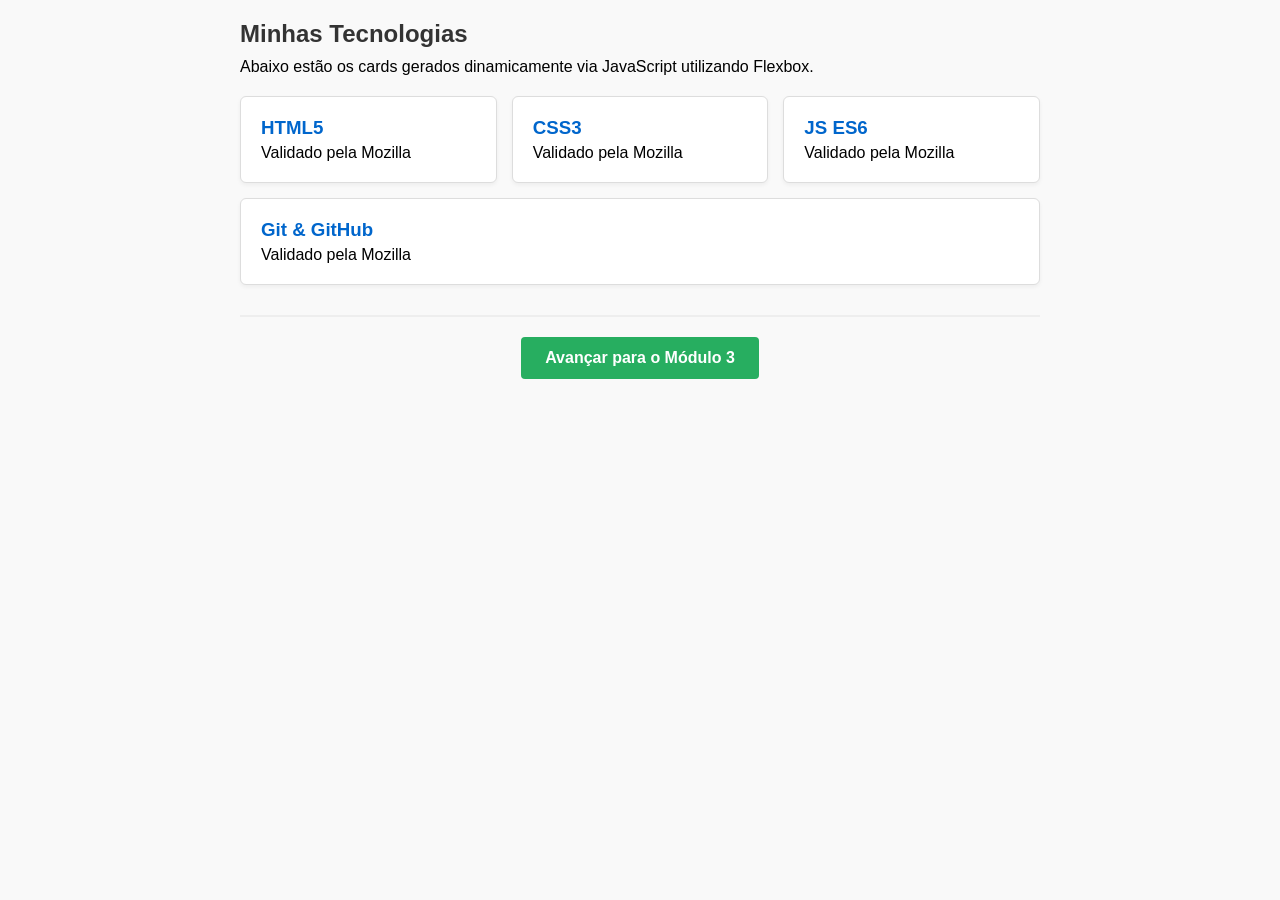
==== algoritimo-conceito.html @ e3928526 "Rename conceitoalgoritimo.html to algoritimo-conceito.html" ====
<!DOCTYPE html>
<html lang="pt-br">
<head>
    <meta charset="UTF-8">
    <meta name="viewport" content="width=device-width, initial-scale=1.0">
    <title>Módulo 2 - Intermediário</title>
    <style>
        * {
          box-sizing: border-box;
          margin: 0;
          padding: 0;
        }
        body {
          font-family: sans-serif;
          padding: 20px;
          background-color: #f9f9f9;
        }
        .galeria-container {
          max-width: 800px;
          margin: 0 auto;
        }
        h2 {
          color: #333;
          margin-bottom: 10px;
        }
        /* Alinhamento moderno unidimensional usando Flexbox */
        .flex-grid {
          display: flex;
          flex-wrap: wrap;
          gap: 15px;
          justify-content: center;
          margin-top: 20px;
          margin-bottom: 30px;
        }
        /* Estilo dos cards gerados pelo JS */
        .item-card {
          flex: 1 1 200px; /* grow, shrink, basis */
          background: white;
          padding: 20px;
          border: 1px solid #ddd;
          border-radius: 6px;
          box-shadow: 0 2px 4px rgba(0,0,0,0.05);
        }
        .item-card h3 {
          color: #0066cc;
          margin-bottom: 5px;
        }
        /* Área de navegação inferior */
        .navegacao-container {
          border-top: 2px solid #eee;
          padding-top: 20px;
          text-align: center;
        }
        .btn-proximo {
          padding: 12px 24px;
          background-color: #27ae60;
          color: white;
          border: none;
          border-radius: 4px;
          font-size: 1rem;
          font-weight: bold;
          cursor: pointer;
          transition: background-color 0.2s;
        }
        .btn-proximo:hover {
          background-color: #219653;
        }
        .aviso-redirecionamento {
          display: none;
          margin-top: 15px;
          color: #27ae60;
          font-weight: bold;
        }
    </style>
</head>
<body>
    <section class="galeria-container">
        <h2>Minhas Tecnologias</h2>
        <p>Abaixo estão os cards gerados dinamicamente via JavaScript utilizando Flexbox.</p>
        
        <div id="lista-cards" class="flex-grid"></div>

        <!-- Seção de navegação adicionada para avançar de nível -->
        <div class="navegacao-container">
            <button id="btn-avancar" class="btn-proximo">Avançar para o Módulo 3</button>
            <p id="texto-aguarde" class="aviso-redirecionamento">Preparando ambiente... Redirecionando em 2 segundos.</p>
        </div>
    </section>

    <script>
        // Array de dados simulando uma resposta de banco de dados
        const dados = ['HTML5', 'CSS3', 'JS ES6', 'Git & GitHub'];
        const container = document.querySelector('#lista-cards');

        // Construindo elementos dinamicamente respeitando a árvore do DOM (Padrão MDN)
        dados.forEach(tecnologia => {
          const div = document.createElement('div');
          div.classList.add('item-card');
          div.innerHTML = `<h3>${tecnologia}</h3><p>Validado pela Mozilla</p>`;
          container.appendChild(div);
        });

        // Lógica de controle do botão e redirecionamento temporal
        const botaoAvancar = document.querySelector('#btn-avancar');
        const avisoTexto = document.querySelector('#texto-aguarde');

        botaoAvancar.addEventListener('click', () => {
            // Exibe o texto de aviso alterando o display CSS via JavaScript
            avisoTexto.style.display = 'block';
            
            // Desabilita o botão para evitar novas requisições e cliques duplicados
            botaoAvancar.disabled = true;
            botaoAvancar.style.backgroundColor = '#ccc';
            botaoAvancar.style.cursor = 'not-allowed';

            // Aguarda 2000 milissegundos (2 segundos) e redireciona para a página do módulo 3
            setTimeout(() => {
                window.location.href = 'modulo3.html';
            }, 2000);
        });
    </script>
</body>
</html>
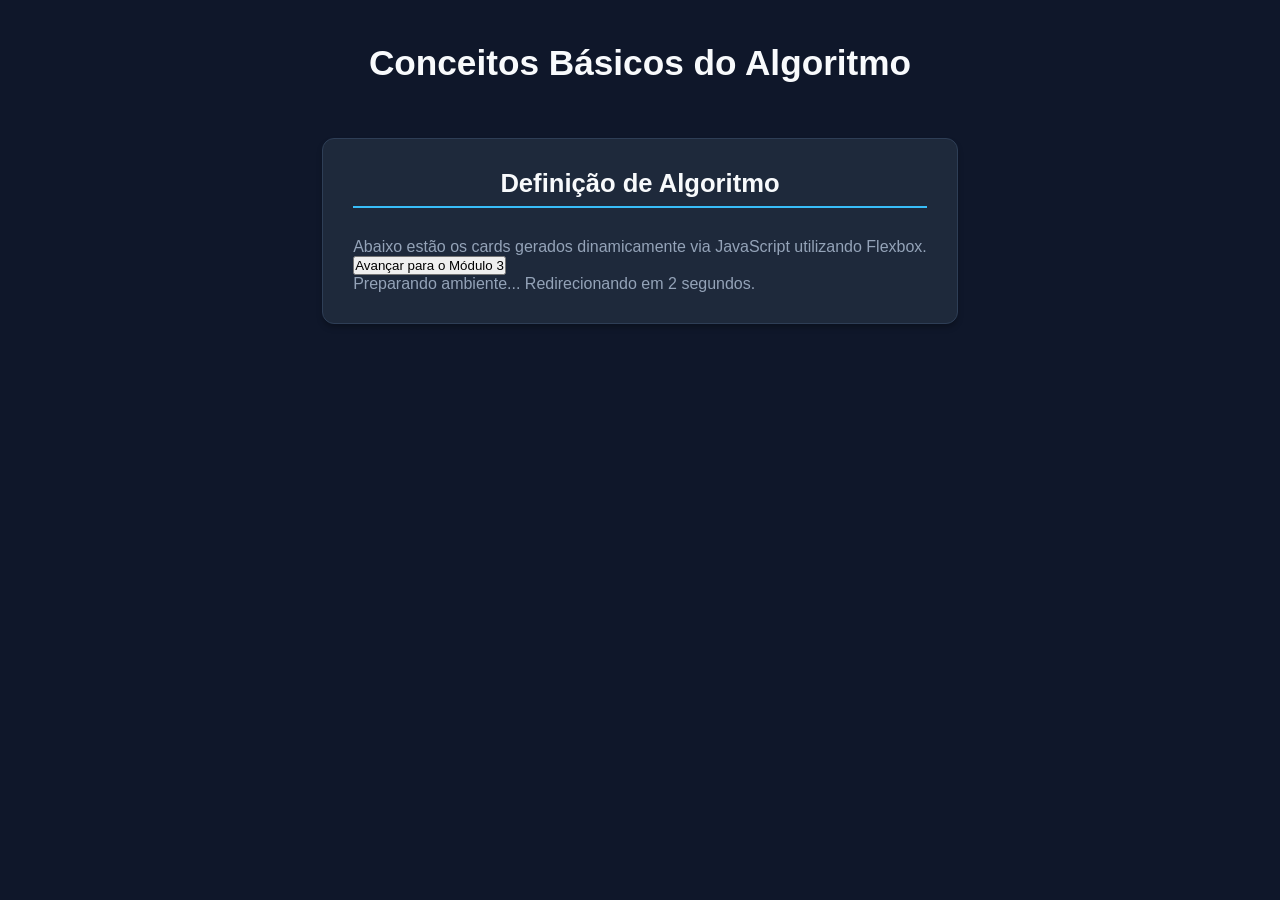
==== commit 743272cc: "algoritmo definacao" ====
--- a/algoritimo-conceito.html
+++ b/algoritimo-conceito.html
@@ -3,79 +3,15 @@
 <head>
     <meta charset="UTF-8">
     <meta name="viewport" content="width=device-width, initial-scale=1.0">
-    <title>Módulo 2 - Intermediário</title>
-    <style>
-        * {
-          box-sizing: border-box;
-          margin: 0;
-          padding: 0;
-        }
-        body {
-          font-family: sans-serif;
-          padding: 20px;
-          background-color: #f9f9f9;
-        }
-        .galeria-container {
-          max-width: 800px;
-          margin: 0 auto;
-        }
-        h2 {
-          color: #333;
-          margin-bottom: 10px;
-        }
-        /* Alinhamento moderno unidimensional usando Flexbox */
-        .flex-grid {
-          display: flex;
-          flex-wrap: wrap;
-          gap: 15px;
-          justify-content: center;
-          margin-top: 20px;
-          margin-bottom: 30px;
-        }
-        /* Estilo dos cards gerados pelo JS */
-        .item-card {
-          flex: 1 1 200px; /* grow, shrink, basis */
-          background: white;
-          padding: 20px;
-          border: 1px solid #ddd;
-          border-radius: 6px;
-          box-shadow: 0 2px 4px rgba(0,0,0,0.05);
-        }
-        .item-card h3 {
-          color: #0066cc;
-          margin-bottom: 5px;
-        }
-        /* Área de navegação inferior */
-        .navegacao-container {
-          border-top: 2px solid #eee;
-          padding-top: 20px;
-          text-align: center;
-        }
-        .btn-proximo {
-          padding: 12px 24px;
-          background-color: #27ae60;
-          color: white;
-          border: none;
-          border-radius: 4px;
-          font-size: 1rem;
-          font-weight: bold;
-          cursor: pointer;
-          transition: background-color 0.2s;
-        }
-        .btn-proximo:hover {
-          background-color: #219653;
-        }
-        .aviso-redirecionamento {
-          display: none;
-          margin-top: 15px;
-          color: #27ae60;
-          font-weight: bold;
-        }
-    </style>
+    <title>Conceito Algoritimo</title>
+    <link rel="stylesheet" href="style.css">    
 </head>
 <body>
-    <section class="galeria-container">
-        <h2>Minhas Tecnologias</h2>
+  <header>
+    <h1>Conceitos Básicos do Algoritmo</h1>
+  </header>
+    <section class="algoritmo-definicao">
+        <h2>Definição de Algoritmo</h2>
         <p>Abaixo estão os cards gerados dinamicamente via JavaScript utilizando Flexbox.</p>
         
         <div id="lista-cards" class="flex-grid"></div>
@@ -85,39 +21,6 @@
             <button id="btn-avancar" class="btn-proximo">Avançar para o Módulo 3</button>
             <p id="texto-aguarde" class="aviso-redirecionamento">Preparando ambiente... Redirecionando em 2 segundos.</p>
         </div>
-    </section>
-
-    <script>
-        // Array de dados simulando uma resposta de banco de dados
-        const dados = ['HTML5', 'CSS3', 'JS ES6', 'Git & GitHub'];
-        const container = document.querySelector('#lista-cards');
-
-        // Construindo elementos dinamicamente respeitando a árvore do DOM (Padrão MDN)
-        dados.forEach(tecnologia => {
-          const div = document.createElement('div');
-          div.classList.add('item-card');
-          div.innerHTML = `<h3>${tecnologia}</h3><p>Validado pela Mozilla</p>`;
-          container.appendChild(div);
-        });
-
-        // Lógica de controle do botão e redirecionamento temporal
-        const botaoAvancar = document.querySelector('#btn-avancar');
-        const avisoTexto = document.querySelector('#texto-aguarde');
-
-        botaoAvancar.addEventListener('click', () => {
-            // Exibe o texto de aviso alterando o display CSS via JavaScript
-            avisoTexto.style.display = 'block';
-            
-            // Desabilita o botão para evitar novas requisições e cliques duplicados
-            botaoAvancar.disabled = true;
-            botaoAvancar.style.backgroundColor = '#ccc';
-            botaoAvancar.style.cursor = 'not-allowed';
-
-            // Aguarda 2000 milissegundos (2 segundos) e redireciona para a página do módulo 3
-            setTimeout(() => {
-                window.location.href = 'modulo3.html';
-            }, 2000);
-        });
-    </script>
+    </section>    
 </body>
 </html>
--- a/style.css
+++ b/style.css
@@ -0,0 +1,129 @@
+/* ================= 1. CONFIGURAÇÕES GERAIS E CORES (DARK MODE) ================= */
+:root {
+    --bg-principal: #0f172a;       /* Fundo azul escuro moderno */
+    --bg-bloco: #1e293b;            /* Fundo dos blocos de conteúdo */
+    --texto-titulo: #f8fafc;        /* Texto principal */
+    --texto-paragrafo: #94a3b8;       /* Parágrafos e descrições */
+    --cor-destaque: #38bdf8;         /* Azul neon para dar destaque */
+    --cor-botao: #334155;          /* Cor de fundo padrão dos botões */
+    --cor-botao-hover: #0284c7;    /* Cor do botão quando passa o mouse */
+}
+
+/* Reset básico para limpar as margens travadas do navegador */
+* {
+    margin: 0;
+    padding: 0;
+    box-sizing: border-box;
+    font-family: 'Segoe UI', Tahoma, Geneva, Verdana, sans-serif;
+}
+
+body {
+    background-color: var(--bg-principal);
+    color: var(--texto-paragrafo);
+    padding: 40px 20px;
+    display: flex;
+    flex-direction: column;
+    align-items: center;
+}
+
+h1, h2, h3 {
+  color: var(--texto-titulo) /* Branco gelo para destacar os títulos*/
+}
+
+/* ================= 2. CABEÇALHO (HEADER) ================= */
+header {
+    text-align: center;
+    max-width: 800px;
+    margin-bottom: 40px;
+}
+
+header h1 {
+    font-size: 2.2rem;  
+    margin-bottom: 12px;
+    line-height: 1.3;
+}
+
+header p {
+    color: var(--cor-destaque);
+    font-size: 1.1rem;
+    font-weight: 500;
+}
+
+/* ================= 3. CONTEÚDO E SEÇÕES (SECTION / CARDS) ================= */
+main {
+    width: 100%;
+    max-width: 900px;
+}
+
+h2 {
+    font-size: 1.6rem;
+    margin-bottom: 30px;
+    text-align: center;
+    border-bottom: 2px solid var(--cor-destaque);
+    padding-bottom: 8px;
+}
+
+h3 {
+    font-size: 1.1rem;
+    margin: 20px 0 10px 0;
+    text-transform: uppercase;
+    letter-spacing: 1px;
+}
+
+/* Transforma cada matéria (Algoritmos, HTML, CSS) em um bloco elegante */
+section {
+    background-color: var(--bg-bloco);
+    border-radius: 12px;
+    padding: 30px;
+    margin-bottom: 35px;
+    box-shadow: 0 4px 6px -1px rgba(0, 0, 0, 0.3);
+    border: 1px solid #2e3e56;
+}
+
+/* ================= 4. ALINHAMENTO E DESIGN DOS BOTÕES (FLEXBOX) ================= */
+nav {
+    display: flex;
+    flex-wrap: wrap; /* Faz os botões irem para a linha de baixo se faltar espaço */
+    gap: 12px;       /* Espaçamento perfeito entre os botões */
+    margin-bottom: 15px;
+}
+
+/* Tira o comportamento padrão de link (sublinhado azul) */
+.link-btn {
+    text-decoration: none;
+}
+
+/* O segredo do visual profissional dos botões */
+.btn-menu {
+    background-color: var(--cor-botao);
+    color: var(--texto-titulo);
+    border: 1px solid #475569;
+    padding: 12px 20px;
+    font-size: 0.95rem;
+    font-weight: 500;
+    border-radius: 8px;
+    cursor: pointer;
+    transition: all 0.2s ease-in-out; /* Deixa o efeito de passar o mouse suave */
+}
+
+/* Efeito ao passar o mouse (Hover) - Essencial para prender a atenção */
+.btn-menu:hover {
+    background-color: var(--cor-botao-hover);
+    border-color: var(--cor-destaque);
+    transform: translateY(-2px); /* O botão sobe levemente, simulando um clique */
+    box-shadow: 0 4px 12px rgba(56, 189, 248, 0.3);
+}
+
+/* ================= 5. RODAPÉ (FOOTER) ================= */
+footer {
+    margin-top: 40px;
+    text-align: center;
+    color: var(--texto-paragrafo);
+    font-size: 0.9rem;
+    border-top: 1px solid var(--cor-botao);
+    padding-top: 20px;
+    width: 100%;
+    max-width: 900px;
+}
+
+
